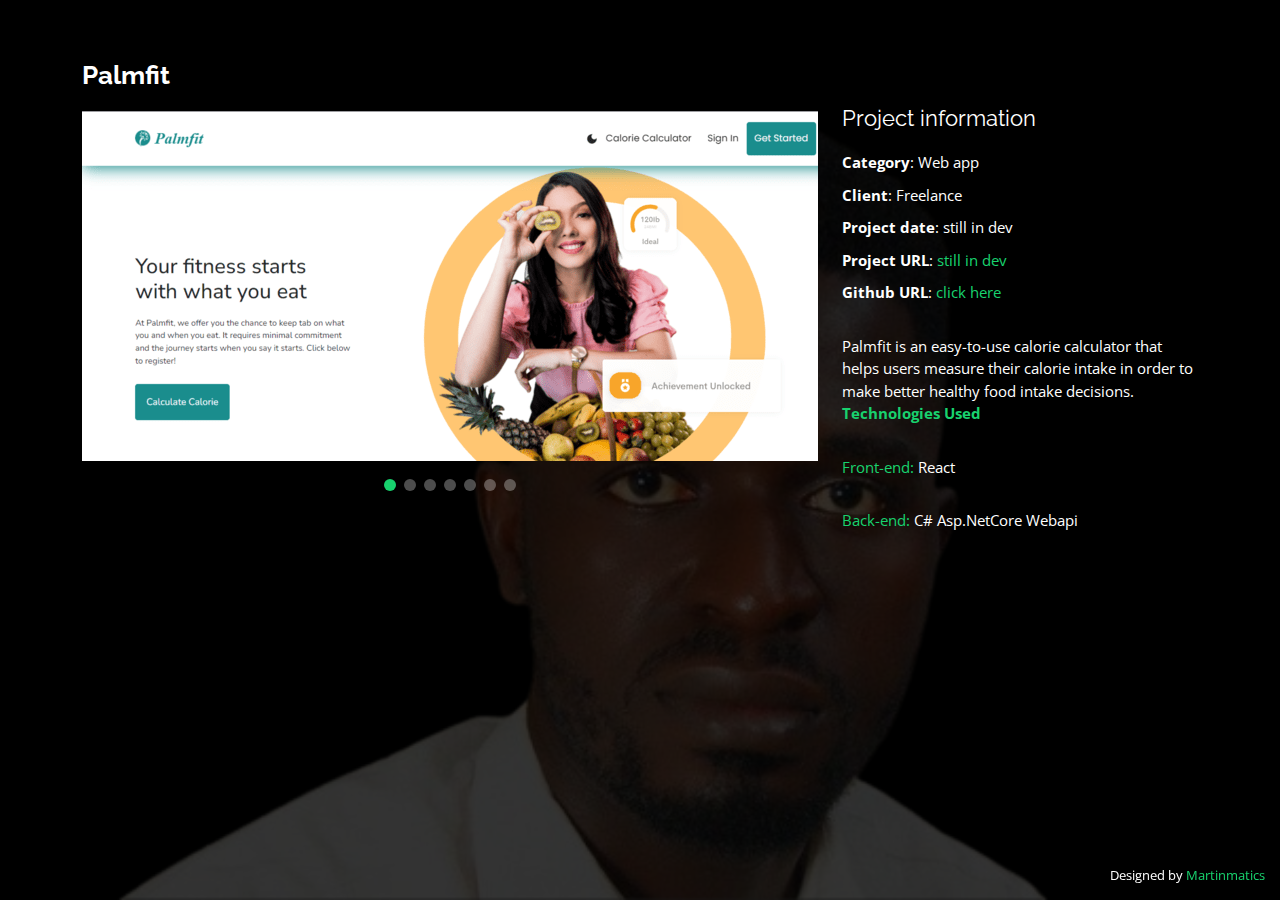
==== subHtmlPages/Palmfit.html @ 9f08b3e7 "my portfolio website updates" ====
<!DOCTYPE html>
<html lang="en">
  <head>
    <meta charset="utf-8" />
    <meta content="width=device-width, initial-scale=1.0" name="viewport" />

    <title>Palmfit</title>
    <meta content="" name="description" />
    <meta content="" name="keywords" />

    <!-- Favicons -->
    <link href="../assets/img/favicon.png" rel="icon" />
    <link href="../assets/img/apple-touch-icon.png" rel="apple-touch-icon" />

    <!-- Google Fonts -->
    <link
      href="https://fonts.googleapis.com/css?family=Open+Sans:300,300i,400,400i,600,600i,700,700i|Raleway:300,300i,400,400i,500,500i,600,600i,700,700i|Poppins:300,300i,400,400i,500,500i,600,600i,700,700i"
      rel="stylesheet"
    />

    <!-- Vendor CSS Files -->
    <link
      href="../assets/vendor/bootstrap/css/bootstrap.min.css"
      rel="stylesheet"
    />
    <link
      href="../assets/vendor/bootstrap-icons/bootstrap-icons.css"
      rel="stylesheet"
    />
    <link
      href="../assets/vendor/boxicons/css/boxicons.min.css"
      rel="stylesheet"
    />
    <link
      href="../assets/vendor/glightbox/css/glightbox.min.css"
      rel="stylesheet"
    />
    <link href="../assets/vendor/remixicon/remixicon.css" rel="stylesheet" />
    <link
      href="../assets/vendor/swiper/swiper-bundle.min.css"
      rel="stylesheet"
    />

    <!-- Template Main CSS File -->
    <link href="../assets/css/style.css" rel="stylesheet" />
  </head>

  <body>
    <main id="main">
      <!-- ======= Portfolio Details ======= -->
      <div id="portfolio-details" class="portfolio-details">
        <div class="container">
          <div class="row">
            <div class="col-lg-8">
              <h2 class="portfolio-title">Palmfit</h2>

              <div class="portfolio-details-slider swiper">
                <div class="swiper-wrapper align-items-center">
                  <div class="swiper-slide">
                    <img src="../assets/img/Palmfit/palmfit-web.png" alt="" />
                  </div>

                  <div class="swiper-slide">
                    <img
                      src="../assets/img/Palmfit/palmfit-web-dark-mode.png"
                      alt=""
                    />
                  </div>

                  <div class="swiper-slide">
                    <img
                      src="../assets/img/Palmfit/palmfit-adminDashboard.png"
                      alt=""
                    />
                  </div>

                  <div class="swiper-slide">
                    <img
                      src="../assets/img/Palmfit/palmfit-mobile.png"
                      alt=""
                    />
                  </div>

                  <div class="swiper-slide">
                    <img
                      src="../assets/img/Palmfit/palmfit-notification.png"
                      alt=""
                    />
                  </div>

                  <div class="swiper-slide">
                    <img
                      src="../assets/img/Palmfit/palmfit-userFeedback.png"
                      alt=""
                    />
                  </div>

                  <div class="swiper-slide">
                    <img
                      src="../assets/img/Palmfit/palmfit-Usermanager.png"
                      alt=""
                    />
                  </div>
                </div>
                <div class="swiper-pagination"></div>
              </div>
            </div>

            <div class="col-lg-4 portfolio-info">
              <h3>Project information</h3>
              <ul>
                <li><strong>Category</strong>: Web app</li>
                <li><strong>Client</strong>: Freelance</li>
                <li><strong>Project date</strong>: still in dev</li>
                <li>
                  <strong>Project URL</strong>:
                  <a href="" target="_blank">still in dev</a>
                </li>
                <li>
                  <strong>Github URL</strong>:
                  <a href="" target="_blank">click here</a>
                </li>
              </ul>

              <p>
                Palmfit is an easy-to-use calorie calculator that helps users
                measure their calorie intake in order to make better healthy
                food intake decisions. <br /><b style="color: #18d26e;"
                  >Technologies Used</b
                > <p style="color: #18d26e;">Front-end: <span style="color: #fff;">React</span></p>
                <p style="color: #18d26e;">Back-end: <span style="color: #fff;">C# Asp.NetCore Webapi</span></p>
              </p>
            </div>
          </div>
        </div>
      </div>
      <!-- End Portfolio Details -->
    </main>
    <!-- End #main -->

    <div class="credits">Designed by <a href="index.html">Martinmatics</a></div>

    <!-- Vendor JS Files -->
    <script src="../assets/vendor/purecounter/purecounter_vanilla.js"></script>
    <script src="../assets/vendor/bootstrap/js/bootstrap.bundle.min.js"></script>
    <script src="../assets/vendor/glightbox/js/glightbox.min.js"></script>
    <script src="../assets/vendor/isotope-layout/isotope.pkgd.min.js"></script>
    <script src="../assets/vendor/swiper/swiper-bundle.min.js"></script>
    <script src="../assets/vendor/waypoints/noframework.waypoints.js"></script>
    <script src="../assets/vendor/php-email-form/validate.js"></script>

    <!-- Template Main JS File -->
    <script src="../assets/js/main.js"></script>
  </body>
</html>
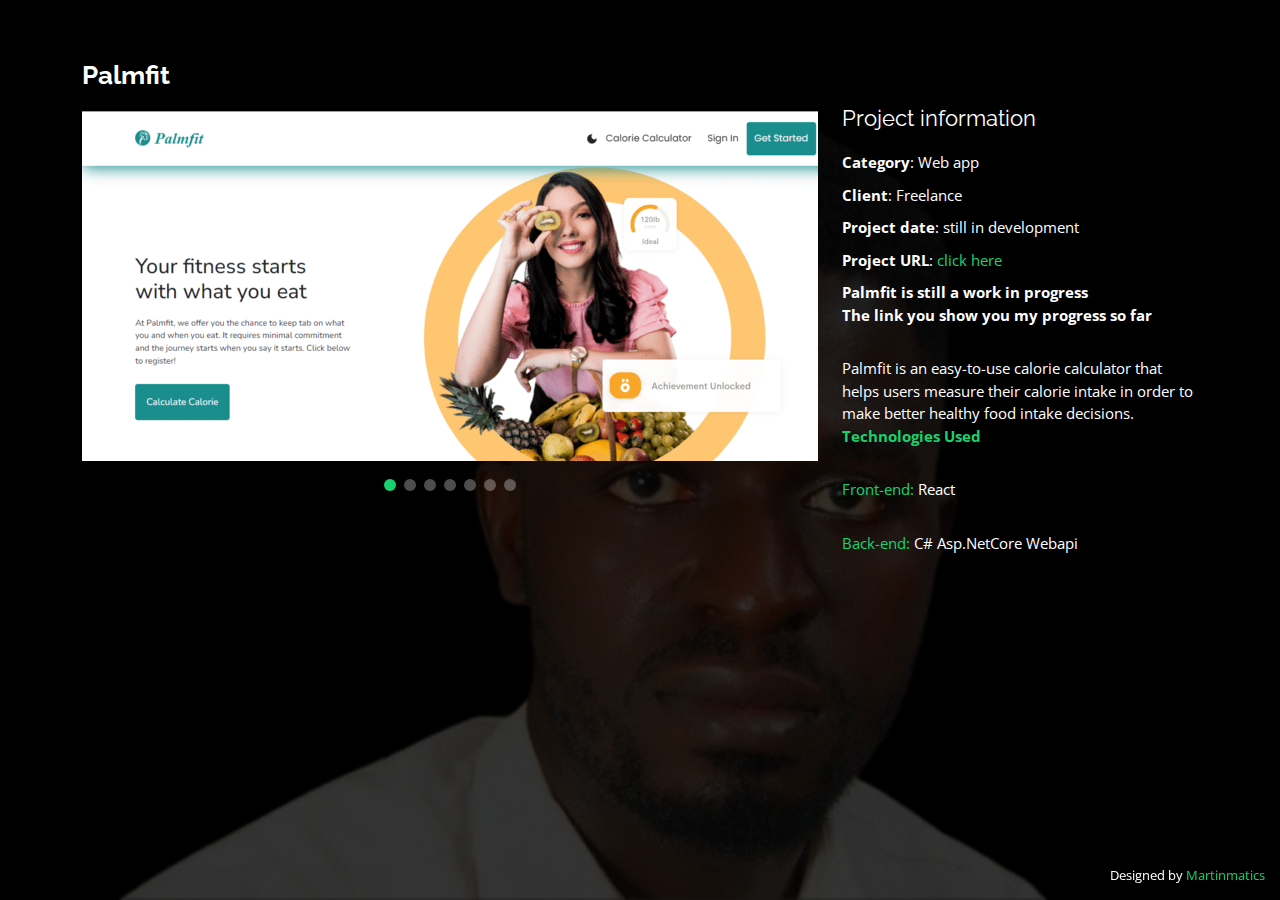
==== commit 7a9b4f9d: "updated portfolio" ====
--- a/subHtmlPages/Palmfit.html
+++ b/subHtmlPages/Palmfit.html
@@ -111,14 +111,17 @@
               <ul>
                 <li><strong>Category</strong>: Web app</li>
                 <li><strong>Client</strong>: Freelance</li>
-                <li><strong>Project date</strong>: still in dev</li>
+                <li><strong>Project date</strong>: still in development</li>
                 <li>
                   <strong>Project URL</strong>:
-                  <a href="" target="_blank">still in dev</a>
+                  <a href="https://palmfit.netlify.app/" target="_blank">click here</a>
                 </li>
-                <li>
+                <!-- <li>
                   <strong>Github URL</strong>:
                   <a href="" target="_blank">click here</a>
+                </li> -->
+                <li>
+                  <strong>Palmfit is still a work in progress <br /> The link you show you my progress so far</strong>
                 </li>
               </ul>
 
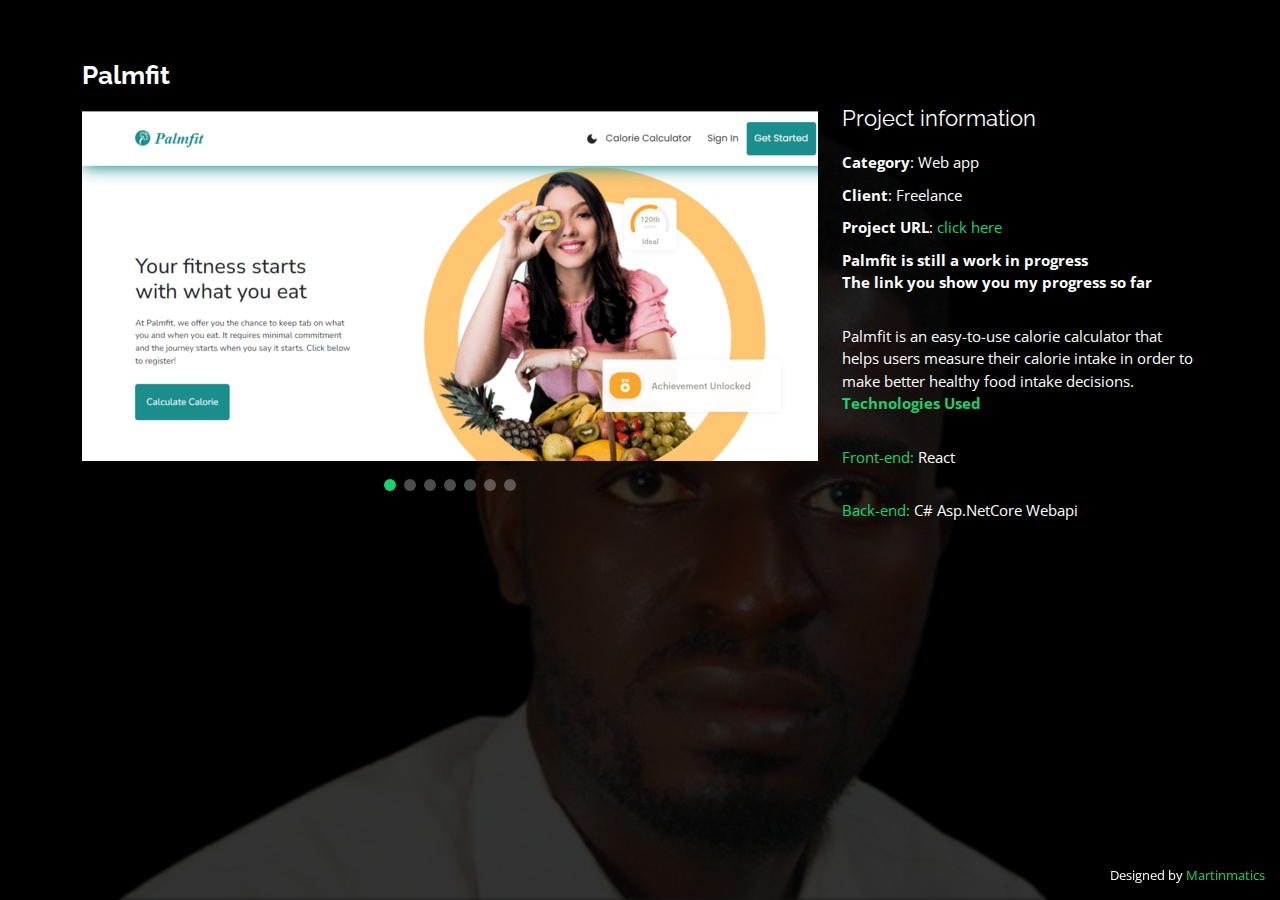
==== commit 5e38c713: "updated portfolio" ====
--- a/subHtmlPages/Palmfit.html
+++ b/subHtmlPages/Palmfit.html
@@ -111,7 +111,6 @@
               <ul>
                 <li><strong>Category</strong>: Web app</li>
                 <li><strong>Client</strong>: Freelance</li>
-                <li><strong>Project date</strong>: still in development</li>
                 <li>
                   <strong>Project URL</strong>:
                   <a href="https://palmfit.netlify.app/" target="_blank">click here</a>
